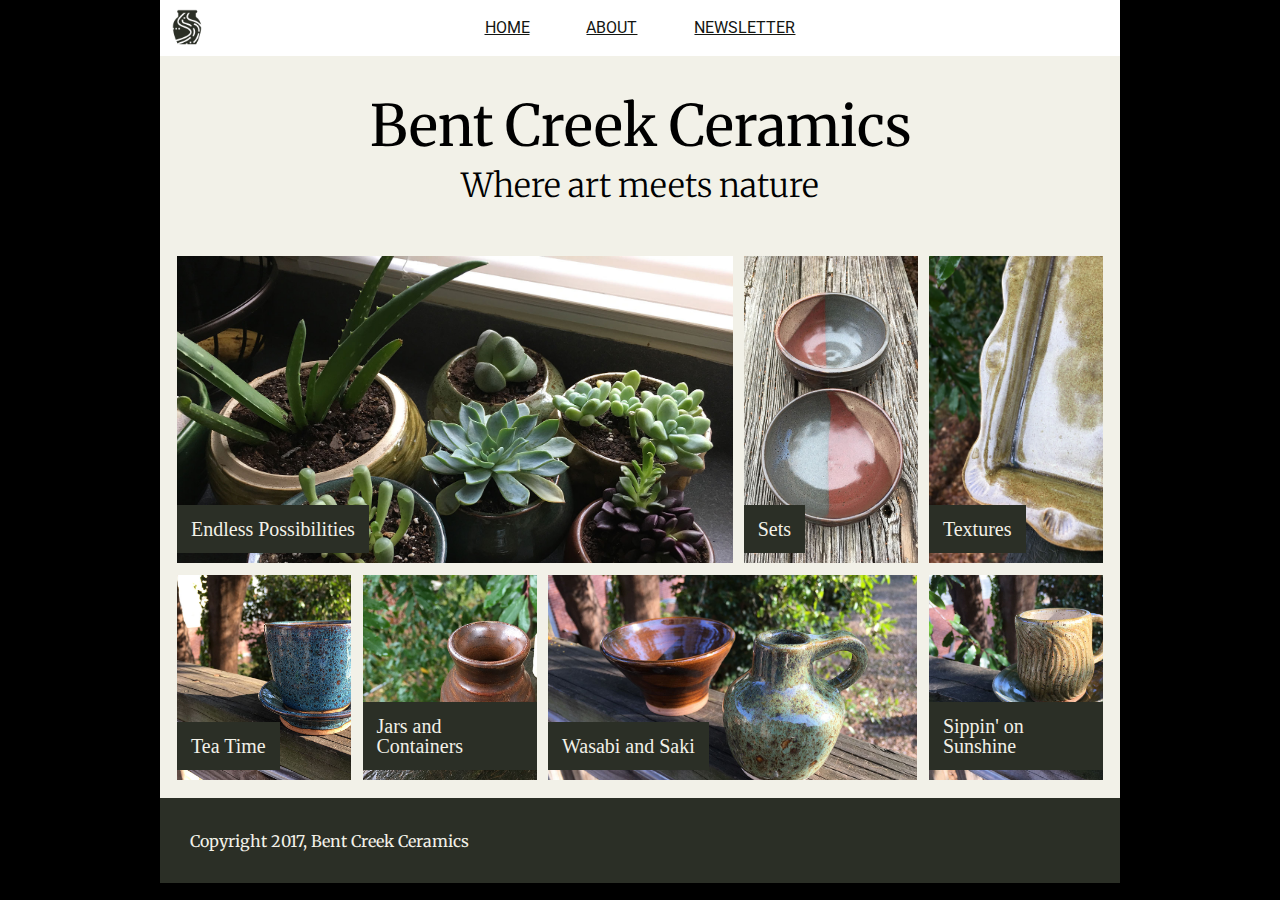
==== index.html @ c2be8c7b "initial commit, finished the home page" ====
<!DOCTYPE html>
<html>
  <head>
    <meta charset="utf-8">
    <link rel="stylesheet" href="meyers-reset.css">
    <link href="https://fonts.googleapis.com/css?family=Merriweather:300,300i,400,400i,700|Roboto:300,300i,400,400i" rel="stylesheet">
    <link rel="stylesheet" href="style.css">
    <title>Bent Creek Ceramics</title>
  </head>
  <body>
    <div class="wrapper">

    <header>
      <div class="header-boxes" id="logo">
        <img src="images/bent-creek-logo.png" alt="logo">
      </div>
      <div class="header-boxes" id="main-nav">
        <a href="index.html">Home</a>
        <a href="about.html">About</a>
        <a href="newsletter.html">Newsletter</a>
      </div>
      <div class="header-boxes" id="right">
      </div>
    </header>

    <section id="hero-title">
      <h1>Bent Creek Ceramics</h1>
      <h2>Where art meets nature</h2>
    </section>

    <section id="photos">
      <div id="row1" class="image-style">
        <div id="row1-1" class="product-text">
          <h3>Endless Possibilities</h3>
        </div>
        <div id="row1-2" class="product-text">
          <h3>Sets</h3>
        </div>
        <div id="row1-3" class="product-text">
          <h3>Textures</h3>
        </div>
      </div>


      <div id="row2" class="image-style">
        <div id="row2-1" class="product-text">
          <h3>Tea Time</h3>
        </div>
        <div id="row2-2" class="product-text">
          <h3>Jars and Containers</h3>
        </div>
        <div id="row2-3" class="product-text">
          <h3>Wasabi and Saki</h3>
        </div>
        <div id="row2-4" class="product-text">
          <h3>Sippin' on Sunshine</h3>
        </div>
      </div>

    </section>

    <footer>
      <h1>Copyright 2017, Bent Creek Ceramics</h1>
    </footer>

    </div>
  </body>
</html>
---- style.css ----
/*

FONTS:

font-family: 'Merriweather', serif;
font-family: 'Roboto', sans-serif;

COLORS:

Background: #F2F1E8
Text: #131511
Inline Link: #968772
Inline Link (Hover): #967343
Navigation Background: #FFFFFF
Navigation Text: #2B2F26
Navigation Text (Hover): #CD5D67
Navigation Text (Active) #968772
Button Background: #968772
Button Background (Hover): #967343
Button Text: #F2F1E8
Button Text (Hover): #FFFFFF
Input Border Bottom: #968772
Input Border Bottom (Focus): #967343

*/




/*========== BEGIN CSS STYLING============*/



/*===============  HEADER   ===============*/

body{
  background-color: black;

}

.wrapper{
  background-color: #F2F1E8;
  margin: auto;
  width: 75%;

}
header{
  margin: auto;
  background-color: #FFFFFF;
  display: flex;
  justify-content: space-between;
  align-items: center;
  padding: .55em;
  font-family: 'Roboto', sans-serif;

}

header a{
  color: #131511;
  text-transform: uppercase;
  text-decoration: underline;
}

header a:hover{
  color: #967343;
}

.header-boxes{
  width: 33%;
}

#main-nav{
  display: flex;
  justify-content: space-between;
  flex-direction: row;
}

#logo img{
  width: 11.5%;
}

/*===============  HERO TITLE   ===============*/

#hero-title{
  font-family: 'Merriweather', serif;
  display: flex;
  flex-direction: column;
  justify-content: center;
  align-items: center;
  height: 200px;
  line-height: 60px;
}

#hero-title h1{
  font-size: 57px;
}

#hero-title h2{
  font-size: 33px;
  font-weight: 100;
}


/*===============  PHOTOS   ===============*/

#photos{
  height: 525px;
  margin: 0 auto;
  padding: 0 17px 17px 17px;
}

.image-style{
  display: flex;
  flex-direction: row;
  justify-content: space-between;
}

.product-text{
  display: flex;
  align-items: flex-end;
  color: #F2F1E8;

}

.product-text h3{
  background-color: #2B2F26;
  padding: 14px;
  margin-bottom: 10px;
  font-size: 20px;
}

/*=========   ROW 1  ==========*/

#row1{
  height: 307px;
  margin-bottom: 1.3%;
}

#row1-1{
  background-image: url(images/product-1.jpg);
  background-repeat:no-repeat;
  background-size:cover;
  background-position:top;
  width: 60%;
}

#row1-2{
  background-image: url(images/product-2.jpg);
  background-repeat:no-repeat;
  background-size:cover;
  background-position:top;
  width: 18.8%;
}

#row1-3{
background-image: url(images/product-3.jpg);
background-repeat:no-repeat;
background-size:cover;
background-position:left;
width: 18.8%
}


/*=========   ROW 2  ==========*/

#row2{
  height: 205px;
}

#row2-1{
  background-image: url(images/product-4.jpg);
  background-repeat:no-repeat;
  background-size: cover;
  background-position: left;
  width: 18.8%;
}

#row2-2{
  background-image: url(images/product-5.jpg);
  background-repeat:no-repeat;
  background-size: cover;
  background-position: left;
  width: 18.8%;
}

#row2-3{
  background-image: url(images/product-6.jpg);
  background-repeat:no-repeat;
  background-size: cover;
  background-position: top;
  width: 39.9%;
}

#row2-4{
  background-image: url(images/product-7.jpg);
  background-repeat:no-repeat;
  background-size: cover;
  background-position: left;
  width: 18.8%;
}


/*==========    FOOTER    ===========*/


footer{
  font-family: 'Merriweather', serif;
  height: 85px;
  background-color: #2B2F26;
  color: #F2F1E8;
  display: flex;
  align-items: center;
  padding-left: 30px;

}
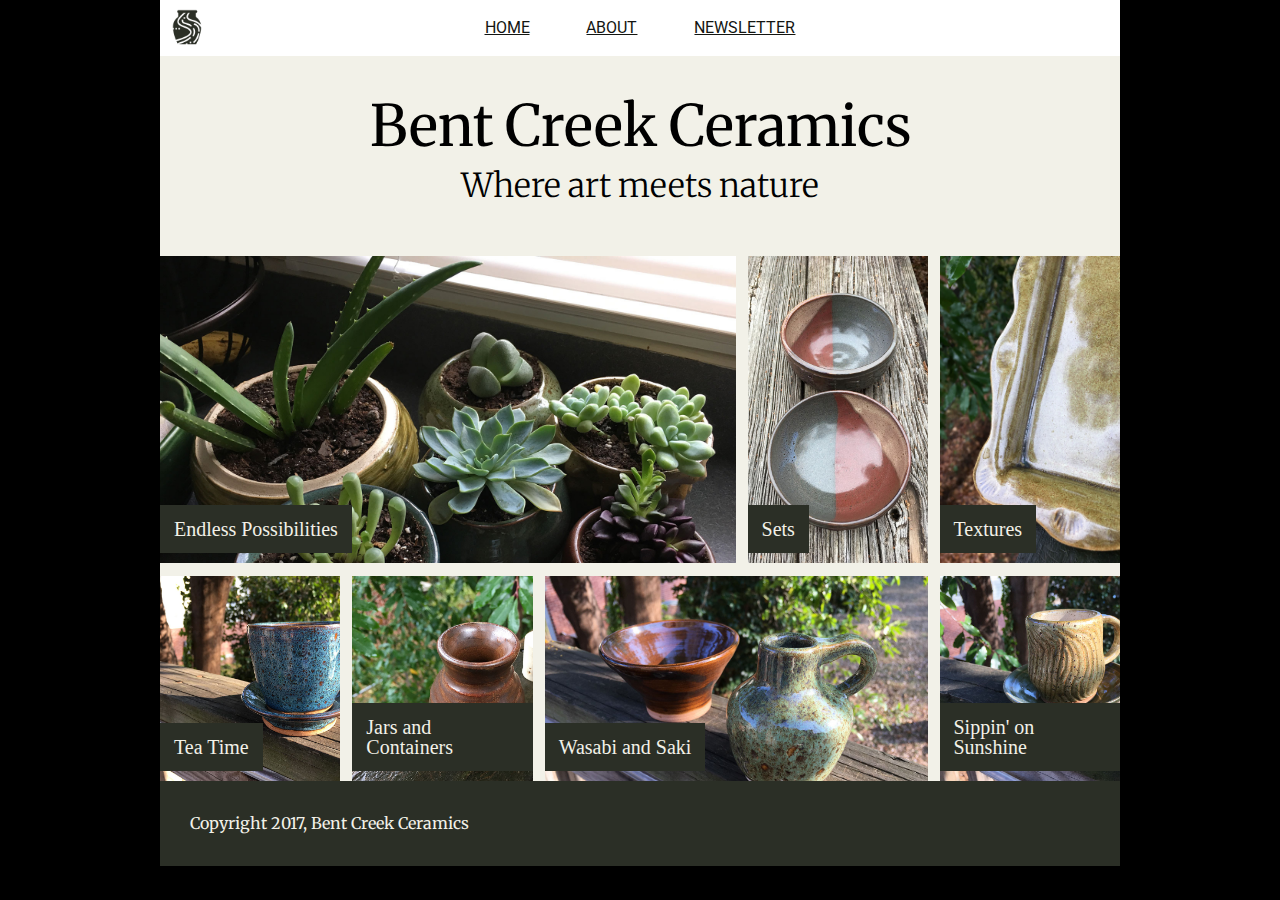
==== commit 13547fb2: "Started work on about.html (header, footer, main content)" ====
--- a/index.html
+++ b/index.html
@@ -23,7 +23,7 @@
       </div>
     </header>
 
-    <section id="hero-title">
+    <section class="hero-title" id="hero-title-home">
       <h1>Bent Creek Ceramics</h1>
       <h2>Where art meets nature</h2>
     </section>
--- a/style.css
+++ b/style.css
@@ -35,7 +35,6 @@
 
 body{
   background-color: black;
-
 }
 
 .wrapper{
@@ -52,7 +51,6 @@
   align-items: center;
   padding: .55em;
   font-family: 'Roboto', sans-serif;
-
 }
 
 header a{
@@ -79,28 +77,50 @@
   width: 11.5%;
 }
 
-/*===============  HERO TITLE   ===============*/
-
-#hero-title{
+/*==========    FOOTER    ===========*/
+
+
+footer{
+  font-family: 'Merriweather', serif;
+  height: 85px;
+  background-color: #2B2F26;
+  color: #F2F1E8;
+  display: flex;
+  align-items: center;
+  padding-left: 30px;
+
+}
+
+/*===========  HERO TITLE   =============*/
+
+.hero-title{
   font-family: 'Merriweather', serif;
   display: flex;
   flex-direction: column;
   justify-content: center;
   align-items: center;
+  line-height: 60px;
   height: 200px;
-  line-height: 60px;
-}
-
-#hero-title h1{
+}
+
+.hero-title h1{
   font-size: 57px;
 }
 
-#hero-title h2{
+.hero-title h2{
   font-size: 33px;
   font-weight: 100;
 }
 
-
+/*~~~~~~~~~~~~~~~~~~~~~~~~~~~~~~~~~~~~~~~*/
+/*======  BEGIN HOMEPAGE STYLING  =======*/
+
+
+/*=============  HERO-TITLE  ============*/
+
+/*#hero-title-home{
+  height: 200px;*/
+}
 /*===============  PHOTOS   ===============*/
 
 #photos{
@@ -199,17 +219,33 @@
   width: 18.8%;
 }
 
-
-/*==========    FOOTER    ===========*/
-
-
-footer{
+/*=======    END HOMEPAGE STYLING    ======*/
+/*~~~~~~~~~~~~~~~~~~~~~~~~~~~~~~~~~~~~~~~~~*/
+
+
+/*                ------                   */
+
+
+/*~~~~~~~~~~~~~~~~~~~~~~~~~~~~~~~~~~~~~~~*/
+/*======  BEGIN ABOUT STYLING  =======*/
+
+
+/*=============  HERO-TITLE  ============*/
+
+#hero-title-about{
+  height: 150px;
+}
+
+
+.main-content{
+  margin: 0 auto;
+  width: 70%;
   font-family: 'Merriweather', serif;
-  height: 85px;
-  background-color: #2B2F26;
-  color: #F2F1E8;
-  display: flex;
-  align-items: center;
-  padding-left: 30px;
-
-}
+  line-height: 2em;
+}
+
+#intro img{
+  width: 17%;
+  float: left;
+  margin: 0 25px 25px 0;
+}
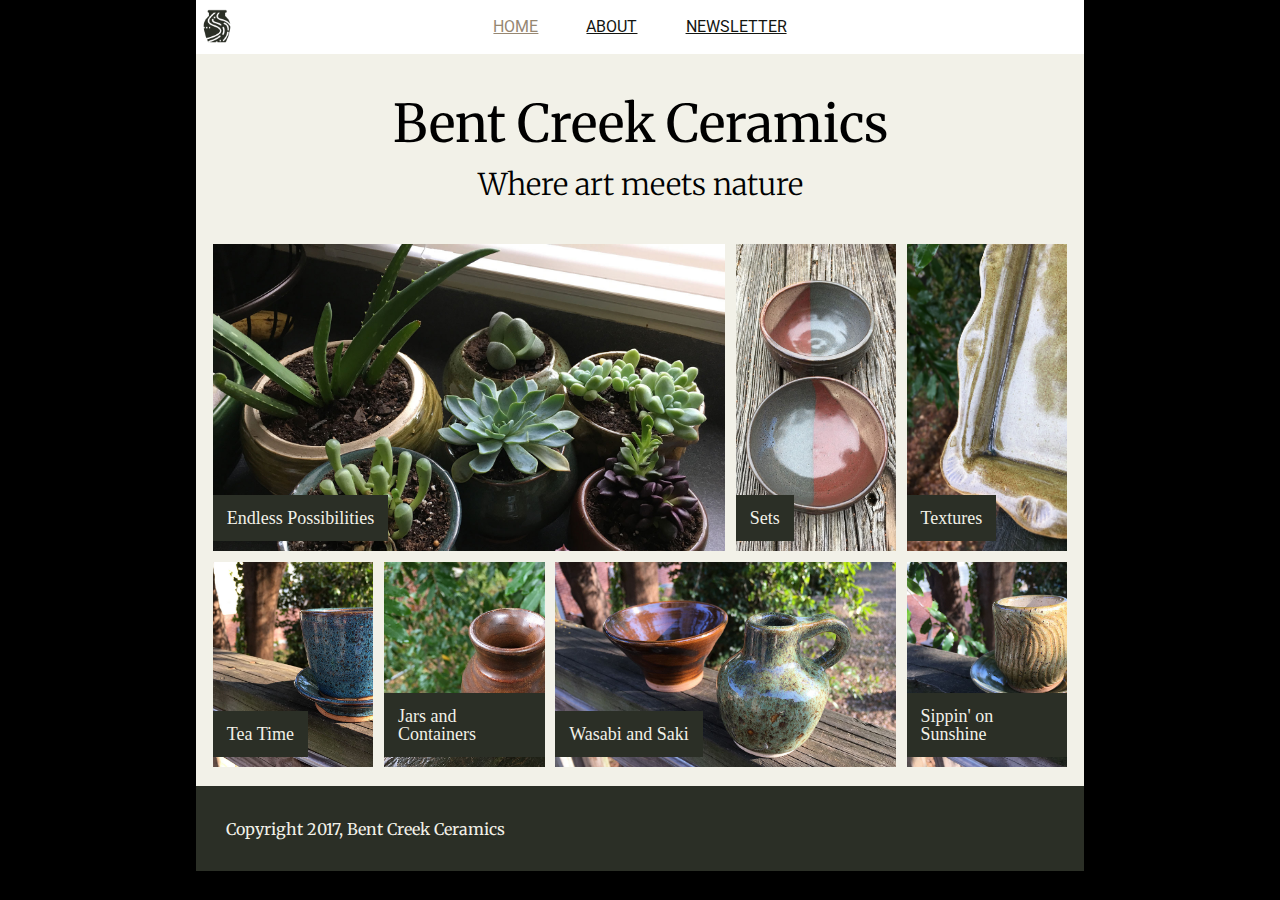
==== commit b52e4ab8: "resolved bug and finished basic build of all three pages" ====
--- a/index.html
+++ b/index.html
@@ -5,17 +5,17 @@
     <link rel="stylesheet" href="meyers-reset.css">
     <link href="https://fonts.googleapis.com/css?family=Merriweather:300,300i,400,400i,700|Roboto:300,300i,400,400i" rel="stylesheet">
     <link rel="stylesheet" href="style.css">
+    <link rel="shortcut icon" href="images/bent-creek-logo-coral.png">
     <title>Bent Creek Ceramics</title>
   </head>
   <body>
     <div class="wrapper">
-
-    <header>
+    <header class="fixed">
       <div class="header-boxes" id="logo">
         <img src="images/bent-creek-logo.png" alt="logo">
       </div>
       <div class="header-boxes" id="main-nav">
-        <a href="index.html">Home</a>
+        <a href="index.html" class="active">Home</a>
         <a href="about.html">About</a>
         <a href="newsletter.html">Newsletter</a>
       </div>
@@ -42,6 +42,7 @@
       </div>
 
 
+
       <div id="row2" class="image-style">
         <div id="row2-1" class="product-text">
           <h3>Tea Time</h3>
@@ -56,7 +57,6 @@
           <h3>Sippin' on Sunshine</h3>
         </div>
       </div>
-
     </section>
 
     <footer>
@@ -64,5 +64,25 @@
     </footer>
 
     </div>
+
+<!---=========== BEGIN JAVASCRIPT ===========--->
+      <script type="text/javascript">
+        var nameInput = document.getElementById('nameInput');
+        var emailInput = document.getElementById('emailInput');
+        var signupButton = document.getElementById('signupButton');
+        signupButton.addEventListener('click', function(e) {
+          var nameVal = nameInput.value;
+          var emailVal = emailInput.value;
+          if (nameVal && emailVal) {
+            alert('Thanks for signing up, ' + nameVal + '. Newsletters will be sent to ' + emailVal);
+            nameInput.value = "";
+            emailInput.value = "";
+          } else {
+            alert('We would love for you to sign up, please provide both your name and email address.');
+          }
+        });
+    </script>
+<!---=========== END JAVASCRIPT ===========--->
+
   </body>
 </html>
--- a/style.css
+++ b/style.css
@@ -29,6 +29,12 @@
 
 /*========== BEGIN CSS STYLING============*/
 
+input:focus,
+select:focus,
+textarea:focus,
+button:focus {
+    outline: none;
+}
 
 
 /*===============  HEADER   ===============*/
@@ -40,17 +46,24 @@
 .wrapper{
   background-color: #F2F1E8;
   margin: auto;
-  width: 75%;
-
-}
+  width: 69.4%;
+}
+
+.fixed{
+  position: fixed;
+  top: 0;
+  width: 69.4%;
+}
+
 header{
   margin: auto;
   background-color: #FFFFFF;
   display: flex;
-  justify-content: space-between;
-  align-items: center;
-  padding: .55em;
+  justify-content: center;
+  align-items: center;
   font-family: 'Roboto', sans-serif;
+  width: 100%;
+  padding: .55em 0;
 }
 
 header a{
@@ -60,7 +73,11 @@
 }
 
 header a:hover{
-  color: #967343;
+  color: #CD5D67;
+}
+
+.active{
+  color: #968772;
 }
 
 .header-boxes{
@@ -101,18 +118,20 @@
   align-items: center;
   line-height: 60px;
   height: 200px;
+  padding-top: 2.75em;
 }
 
 .hero-title h1{
-  font-size: 57px;
+  font-size: 52px;
+  margin-top: 20px;
 }
 
 .hero-title h2{
-  font-size: 33px;
+  font-size: 30px;
   font-weight: 100;
 }
 
-/*~~~~~~~~~~~~~~~~~~~~~~~~~~~~~~~~~~~~~~~*/
+/*~~~~~~~~~~~~~~~~~~~~~~~~~~~~~~~~~~~~~~~~*/
 /*======  BEGIN HOMEPAGE STYLING  =======*/
 
 
@@ -120,7 +139,7 @@
 
 /*#hero-title-home{
   height: 200px;*/
-}
+
 /*===============  PHOTOS   ===============*/
 
 #photos{
@@ -139,14 +158,13 @@
   display: flex;
   align-items: flex-end;
   color: #F2F1E8;
-
 }
 
 .product-text h3{
   background-color: #2B2F26;
   padding: 14px;
   margin-bottom: 10px;
-  font-size: 20px;
+  font-size: 18px;
 }
 
 /*=========   ROW 1  ==========*/
@@ -174,8 +192,8 @@
 
 #row1-3{
 background-image: url(images/product-3.jpg);
-background-repeat:no-repeat;
-background-size:cover;
+background-repeat: no-repeat;
+background-size: cover;
 background-position:left;
 width: 18.8%
 }
@@ -233,19 +251,194 @@
 /*=============  HERO-TITLE  ============*/
 
 #hero-title-about{
-  height: 150px;
-}
+  height: 138px;
+  margin-bottom: 10px;
+}
+
+/*=============  MAIN CONTENT  ============*/
+/*=============  Intro and History ============*/
 
 
 .main-content{
   margin: 0 auto;
-  width: 70%;
+  width: 68%;
   font-family: 'Merriweather', serif;
   line-height: 2em;
+  font-size: 15px;
+}
+
+.main-content h5{
+  font-size: 22px;
+  font-weight: lighter;
+  margin-bottom: 10px;
+}
+
+.main-content a{
+  color: #968772;
+}
+
+.main-content a:hover{
+  color: #967343;
 }
 
 #intro img{
-  width: 17%;
+  width: 18.5%;
   float: left;
   margin: 0 25px 25px 0;
 }
+
+#quote{
+  font-style: italic;
+  font-weight: lighter;
+  margin: 25px 0;
+  padding-left: 25px;
+  border-left: solid 2px #968772;
+}
+
+/*=============  MAIN CONTENT  ============*/
+/*=============  Facilities ============*/
+
+
+#facilities-container{
+  display: flex;
+  flex-direction: row;
+  margin-bottom: 20px;
+}
+
+#facilities-left{
+  width: 80%;
+  padding-right: 30px;
+}
+
+#facilities-right{
+  margin-top: 7.5%;
+  font-size: 10px;
+  width: 20%;
+  line-height: 20px;
+  color: #2B2F26;
+}
+
+#facilities-right img{
+  width: 100%;
+  margin-bottom: 6px;
+}
+
+
+/*=============  MIDDLE BANNER ============*/
+
+
+#middle-banner{
+  display: flex;
+  justify-content: center;
+  align-items: center;
+  margin: 45px auto;
+  color: #ffffff;
+  background: url(images/background-3.jpg);
+  background-size: cover;
+  background-position: center;
+  background-attachment: fixed;
+  height: 250px;
+  font-family: 'Merriweather', serif;
+  font-size: 50px;
+}
+
+
+/*=============  TABLE  ============*/
+
+
+
+table{
+  border-collapse: collapse;
+  width: 80%;
+  margin-bottom: 45px;
+}
+
+td{
+  border: solid 1px #131511;
+  text-align: left;
+  padding: 10px;
+}
+
+.table-background{
+  background-color: rgb(241, 234, 221);
+}
+
+.table-center{
+  text-align: center;
+}
+
+/*=======    END  ABOUT STYLING    ======*/
+/*~~~~~~~~~~~~~~~~~~~~~~~~~~~~~~~~~~~~~~~~~*/
+
+
+/*                ------                   */
+
+
+/*~~~~~~~~~~~~~~~~~~~~~~~~~~~~~~~~~~~~~~~*/
+/*======  BEGIN NEWSLETTER STYLING  =======*/
+
+
+
+/*=============  BACKGROUND  ============*/
+
+#background{
+  background-image: url(images/background-2.jpg);
+  background-size: cover;
+  background-position: center;
+  height: 820px;
+  display: flex;
+  justify-content: center;
+  align-items: center;
+}
+
+/*=============  SIGNUP BOX  ============*/
+
+
+#signup{
+  display: flex;
+  justify-content: center;
+  align-items: center;
+  flex-direction: column;
+  background-color: #ffffff;
+  padding: 30px;
+  line-height: 60px;
+}
+
+#signup h1{
+  font-size: 33px;
+}
+
+#signup h2{
+  font-size: 22px;
+  margin-bottom: 20px;
+}
+
+#signup input{
+  width: 100%;
+  border-style: none;
+  border-bottom: 2px solid #968772;
+  font-size: 18px;
+  color: #968772;
+  margin-bottom: 35px;
+}
+
+#signup input:focus{
+  border-bottom: 2px solid #967343;
+
+}
+
+/*=============  BUTTON  ============*/
+
+
+button{
+  background-color: #968772;
+  padding: 20px 30px;
+  color: #F2F1E8;
+  border: none;
+  font-size: 18px;
+}
+
+button:hover{
+  background-color: #967343;
+  color: #ffffff;
+}
